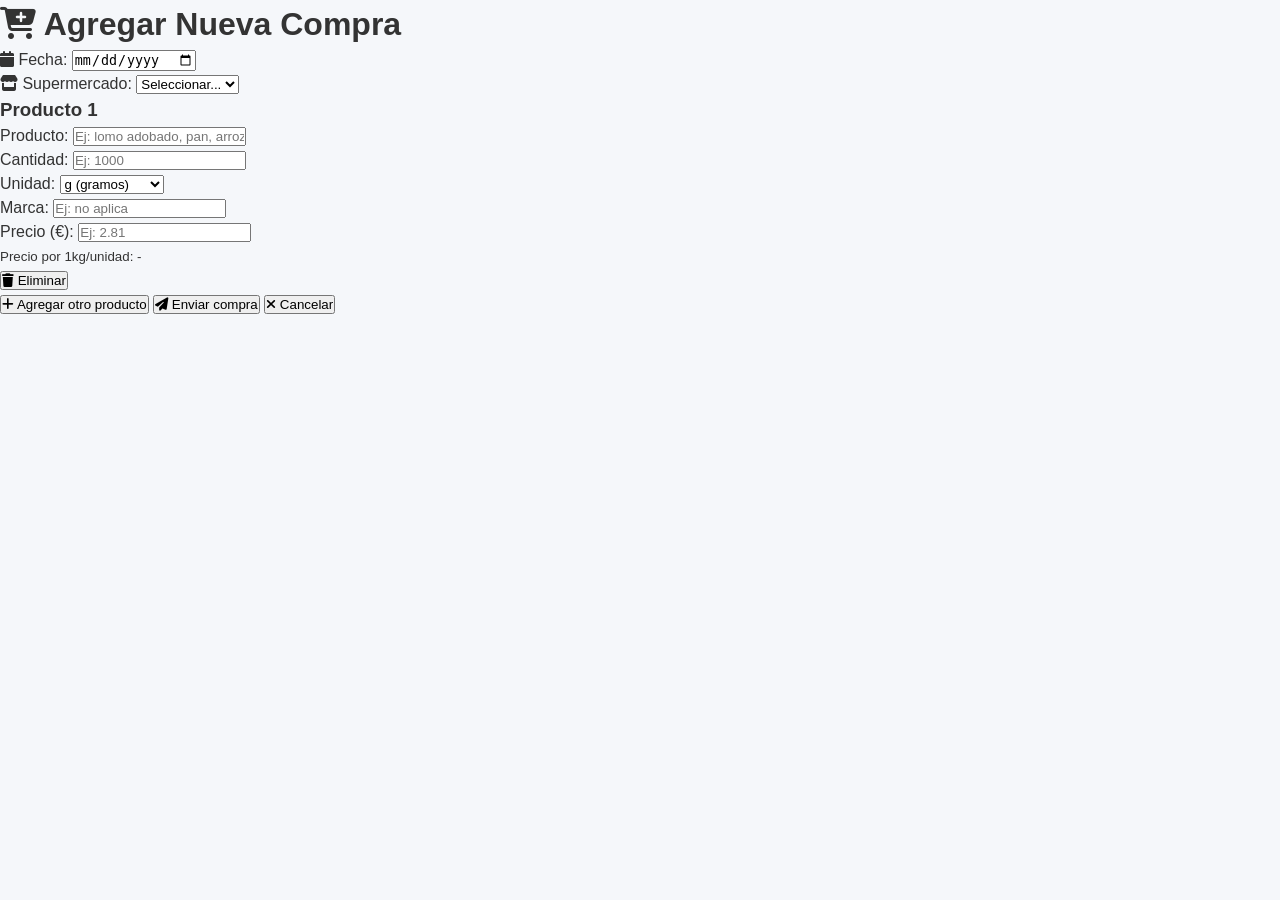
==== agregar.html @ cd83bad0 "Create agregar.html" ====
<!DOCTYPE html>
<html lang="es">
<head>
    <meta charset="UTF-8">
    <meta name="viewport" content="width=device-width, initial-scale=1.0">
    <title>Agregar Compra - Análisis de Precios</title>
    <link rel="stylesheet" href="style.css">
    <link rel="stylesheet" href="https://cdnjs.cloudflare.com/ajax/libs/font-awesome/6.4.0/css/all.min.css">
</head>
<body>
    <div class="container">
        <h1><i class="fas fa-cart-plus"></i> Agregar Nueva Compra</h1>
        
        <form id="compra-form">
            <!-- Fecha -->
            <div class="form-group">
                <label for="fecha"><i class="fas fa-calendar"></i> Fecha:</label>
                <input type="date" id="fecha" required>
            </div>
            
            <!-- Supermercado -->
            <div class="form-group">
                <label for="supermercado"><i class="fas fa-store"></i> Supermercado:</label>
                <select id="supermercado" required>
                    <option value="">Seleccionar...</option>
                </select>
                <input type="text" id="nuevo-super" placeholder="Otro supermercado..." style="display: none;">
            </div>
            
            <!-- Productos dinámicos -->
            <div id="productos-container">
                <div class="producto-item">
                    <h3>Producto 1</h3>
                    
                    <!-- Nombre del producto -->
                    <div class="form-group">
                        <label for="producto-1">Producto:</label>
                        <input type="text" id="producto-1" class="producto-input" 
                               placeholder="Ej: lomo adobado, pan, arroz...">
                        <div class="sugerencias" id="sugerencias-1"></div>
                    </div>
                    
                    <!-- Cantidad y unidad -->
                    <div class="form-row">
                        <div class="form-group">
                            <label for="cantidad-1">Cantidad:</label>
                            <input type="number" id="cantidad-1" step="0.01" placeholder="Ej: 1000">
                        </div>
                        <div class="form-group">
                            <label for="unidad-1">Unidad:</label>
                            <select id="unidad-1">
                                <option value="g">g (gramos)</option>
                                <option value="ud">ud (unidades)</option>
                            </select>
                        </div>
                    </div>
                    
                    <!-- Marca y precio -->
                    <div class="form-row">
                        <div class="form-group">
                            <label for="marca-1">Marca:</label>
                            <input type="text" id="marca-1" placeholder="Ej: no aplica">
                        </div>
                        <div class="form-group">
                            <label for="precio-1">Precio (€):</label>
                            <input type="number" id="precio-1" step="0.01" placeholder="Ej: 2.81">
                        </div>
                    </div>
                    
                    <!-- Precio calculado -->
                    <div class="precio-calculado" id="precio-calc-1">
                        <small>Precio por 1kg/unidad: <span>-</span></small>
                    </div>
                    
                    <button type="button" class="btn-eliminar" onclick="eliminarProducto(this)">
                        <i class="fas fa-trash"></i> Eliminar
                    </button>
                </div>
            </div>
            
            <!-- Botones -->
            <div class="form-buttons">
                <button type="button" class="btn-secondary" onclick="agregarProducto()">
                    <i class="fas fa-plus"></i> Agregar otro producto
                </button>
                
                <button type="submit" class="btn-primary">
                    <i class="fas fa-paper-plane"></i> Enviar compra
                </button>
                
                <button type="button" class="btn-cancel" onclick="window.location.href='index.html'">
                    <i class="fas fa-times"></i> Cancelar
                </button>
            </div>
            
            <!-- Mensajes -->
            <div id="mensaje" class="mensaje"></div>
        </form>
    </div>
    
    <script src="agregar.js"></script>
</body>
</html>
---- style.css ----
/* ============================================
   RESET Y VARIABLES GLOBALES
   ============================================ */
* {
    margin: 0;
    padding: 0;
    box-sizing: border-box;
}

:root {
    --primary-color: #4a6fa5;
    --secondary-color: #6b8e23;
    --accent-color: #8b4513;
    --light-color: #f8f9fa;
    --medium-color: #e9ecef;
    --dark-color: #495057;
    --text-color: #333;
    --text-light: #6c757d;
    --border-color: #dee2e6;
    --shadow: 0 2px 8px rgba(0, 0, 0, 0.05);
    --shadow-lg: 0 4px 16px rgba(0, 0, 0, 0.08);
    --border-radius: 8px;
    --border-radius-sm: 6px;
    --transition: all 0.2s ease;
}

body {
    font-family: -apple-system, BlinkMacSystemFont, 'Segoe UI', Roboto, 'Helvetica Neue', Arial, sans-serif;
    background-color: #f5f7fa;
    color: var(--text-color);
    line-height: 1.5;
    -webkit-font-smoothing: antialiased;
    -moz-osx-font-smoothing: grayscale;
    min-height: 100vh;
    overflow-x: hidden; /* IMPORTANTE: Evita desbordamiento horizontal */
}

/* ============================================
   MENÚ HAMBURGUESA (MÓVIL)
   ============================================ */
.menu-toggle {
    display: none;
    position: fixed;
    top: 1rem;
    left: 1rem;
    z-index: 1000;
    background: var(--primary-color);
    color: white;
    border: none;
    width: 44px;
    height: 44px;
    border-radius: 50%;
    cursor: pointer;
    align-items: center;
    justify-content: center;
    font-size: 1.2rem;
    box-shadow: var(--shadow-lg);
    transition: var(--transition);
}

.menu-toggle:hover {
    background: #3a5a8c;
    transform: scale(1.05);
}

.close-menu {
    display: none;
    position: absolute;
    top: 1rem;
    right: 1rem;
    background: rgba(255, 255, 255, 0.1);
    color: white;
    border: none;
    width: 36px;
    height: 36px;
    border-radius: 50%;
    cursor: pointer;
    align-items: center;
    justify-content: center;
    font-size: 1rem;
    transition: var(--transition);
}

.close-menu:hover {
    background: rgba(255, 255, 255, 0.2);
}

/* ============================================
   BARRA LATERAL
   ============================================ */
.sidebar {
    width: 240px;
    background: linear-gradient(180deg, var(--primary-color) 0%, #3a5a8c 100%);
    color: white;
    display: flex;
    flex-direction: column;
    padding: 1.5rem 0;
    flex-shrink: 0;
    position: fixed;
    height: 100vh;
    overflow-y: auto;
    z-index: 999;
    transform: translateX(0);
    transition: transform 0.3s ease;
    left: 0;
    top: 0;
}

.logo {
    display: flex;
    align-items: center;
    gap: 0.75rem;
    padding: 0 1.5rem 1.5rem;
    border-bottom: 1px solid rgba(255, 255, 255, 0.1);
    margin-bottom: 1.5rem;
    position: relative;
}

.logo i {
    font-size: 1.5rem;
    color: white;
}

.logo span {
    font-size: 1.2rem;
    font-weight: 600;
    letter-spacing: 0.5px;
    flex: 1;
}

.nav-section {
    padding: 0 1.5rem;
    margin-bottom: 2rem;
}

.nav-section h3 {
    font-size: 0.75rem;
    text-transform: uppercase;
    letter-spacing: 1px;
    color: rgba(255, 255, 255, 0.6);
    margin-bottom: 0.75rem;
    font-weight: 600;
}

.nav-link {
    display: flex;
    align-items: center;
    gap: 0.75rem;
    padding: 0.75rem;
    color: rgba(255, 255, 255, 0.8);
    text-decoration: none;
    border-radius: var(--border-radius-sm);
    margin-bottom: 0.25rem;
    transition: var(--transition);
    font-weight: 500;
}

.nav-link:hover {
    background: rgba(255, 255, 255, 0.1);
    color: white;
    transform: translateX(3px);
}

.nav-link.active {
    background: rgba(255, 255, 255, 0.15);
    color: white;
    font-weight: 600;
}

.nav-link i {
    width: 20px;
    text-align: center;
    font-size: 1rem;
}

.nav-link span {
    font-size: 0.9rem;
}

.nav-footer {
    margin-top: auto;
    padding: 1.5rem;
    border-top: 1px solid rgba(255, 255, 255, 0.1);
}

.update-info {
    display: flex;
    align-items: center;
    gap: 0.75rem;
    font-size: 0.85rem;
}

.update-info i {
    color: rgba(255, 255, 255, 0.7);
    font-size: 0.9rem;
}

.update-info div {
    display: flex;
    flex-direction: column;
}

.update-info small {
    font-size: 0.75rem;
    color: rgba(255, 255, 255, 0.6);
}

.update-info span {
    color: white;
    font-weight: 500;
}

/* ============================================
   CONTENIDO PRINCIPAL - CORREGIDO
   ============================================ */
.main-content {
    flex: 1;
    padding: 2rem;
    overflow-y: auto;
    min-height: 100vh;
    margin-left: 240px; /* Desplazado por el sidebar */
    transition: margin-left 0.3s ease;
    width: calc(100% - 240px); /* Ocupa el espacio restante */
    box-sizing: border-box; /* Asegura que padding se incluya en el ancho */
}

/* ============================================
   PANTALLAS
   ============================================ */
.screen {
    display: none;
    opacity: 0;
    transform: translateY(10px);
    transition: opacity 0.3s ease, transform 0.3s ease;
    width: 100%;
    max-width: 100%; /* Asegura que no se desborde */
    box-sizing: border-box;
}

.screen.active {
    display: block;
    opacity: 1;
    transform: translateY(0);
}

/* ============================================
   HERO / BÚSQUEDA PRINCIPAL
   ============================================ */
.hero-section {
    text-align: center;
    margin-bottom: 2.5rem;
    padding: 2rem;
    background: linear-gradient(135deg, rgba(74, 111, 165, 0.05) 0%, rgba(107, 142, 35, 0.05) 100%);
    border-radius: var(--border-radius);
    max-width: 100%;
    box-sizing: border-box;
}

.hero-section h1 {
    font-size: 2.2rem;
    color: var(--primary-color);
    margin-bottom: 0.5rem;
    font-weight: 600;
}

.subtitle {
    font-size: 1rem;
    color: var(--text-light);
    margin-bottom: 2rem;
    max-width: 600px;
    margin-left: auto;
    margin-right: auto;
}

.search-hero {
    max-width: 700px;
    margin: 0 auto;
}

.search-container {
    position: relative;
    margin-bottom: 1rem;
}

.search-box {
    display: flex;
    gap: 0.75rem;
    margin-bottom: 0.5rem;
}

#product-search {
    flex: 1;
    padding: 1rem 1.25rem;
    border: 2px solid var(--border-color);
    border-radius: var(--border-radius);
    font-size: 1rem;
    transition: var(--transition);
    background: white;
    color: var(--text-color);
    max-width: 100%;
    box-sizing: border-box;
}

#product-search:focus {
    outline: none;
    border-color: var(--primary-color);
    box-shadow: 0 0 0 3px rgba(74, 111, 165, 0.1);
}

.search-button {
    background: var(--primary-color);
    color: white;
    border: none;
    padding: 1rem 1.75rem;
    border-radius: var(--border-radius);
    cursor: pointer;
    transition: var(--transition);
    display: flex;
    align-items: center;
    gap: 0.5rem;
    font-size: 0.95rem;
    font-weight: 600;
    white-space: nowrap;
}

.search-button:hover {
    background: #3a5a8c;
    transform: scale(1.02);
}

/* SUGERENCIAS DE BÚSQUEDA - MEJORADAS */
.suggestions {
    background: white;
    border: 1px solid var(--border-color);
    border-radius: var(--border-radius-sm);
    max-height: 250px;
    overflow-y: auto;
    box-shadow: var(--shadow-lg);
    position: absolute;
    width: 100%;
    z-index: 100;
    margin-top: 0.2rem;
    display: none;
}

.suggestion-item {
    padding: 0.7rem 1rem;
    border-bottom: 1px solid var(--light-color);
    cursor: pointer;
    transition: var(--transition);
    font-size: 0.9rem;
    text-align: left;
    color: var(--text-color);
    display: flex;
    align-items: center;
    gap: 0.5rem;
}

.suggestion-item:hover {
    background: var(--primary-color);
    color: white;
}

.suggestion-item:last-child {
    border-bottom: none;
}

.suggestion-item i {
    font-size: 0.8rem;
    opacity: 0.7;
}

.suggestion-item:hover i {
    opacity: 1;
}

.search-hint {
    font-size: 0.85rem;
    color: var(--text-light);
    margin-top: 0.5rem;
    display: flex;
    align-items: center;
    justify-content: center;
    gap: 0.4rem;
}

/* ============================================
   BOTONES DE ESTADÍSTICAS
   ============================================ */
.stats-buttons {
    display: grid;
    grid-template-columns: repeat(auto-fit, minmax(240px, 1fr));
    gap: 1.25rem;
    margin-bottom: 2.5rem;
    width: 100%;
    max-width: 100%;
    box-sizing: border-box;
}

.stat-btn {
    background: white;
    border: 1px solid var(--border-color);
    border-radius: var(--border-radius);
    padding: 1.25rem;
    cursor: pointer;
    transition: var(--transition);
    text-align: left;
    display: flex;
    align-items: center;
    gap: 1rem;
    box-shadow: var(--shadow);
    border-left: 4px solid var(--primary-color);
    width: 100%;
    box-sizing: border-box;
}

.stat-btn:hover {
    transform: translateY(-3px);
    box-shadow: var(--shadow-lg);
    border-color: var(--primary-color);
    border-left-color: var(--secondary-color);
}

.stat-btn-icon {
    width: 50px;
    height: 50px;
    border-radius: 50%;
    background: linear-gradient(135deg, rgba(74, 111, 165, 0.1) 0%, rgba(107, 142, 35, 0.1) 100%);
    display: flex;
    align-items: center;
    justify-content: center;
    flex-shrink: 0;
}

.stat-btn-icon i {
    font-size: 1.25rem;
    color: var(--primary-color);
}

.stat-btn-content h3 {
    font-size: 0.85rem;
    color: var(--text-light);
    margin-bottom: 0.25rem;
    font-weight: 600;
    text-transform: uppercase;
    letter-spacing: 0.5px;
}

.stat-btn-content p {
    font-size: 1.4rem;
    font-weight: 700;
    color: var(--primary-color);
    margin-bottom: 0.25rem;
}

.stat-btn-content small {
    font-size: 0.8rem;
    color: var(--text-light);
}

/* ============================================
   ACCIONES RÁPIDAS
   ============================================ */
.quick-actions {
    margin-bottom: 2.5rem;
    width: 100%;
    max-width: 100%;
    box-sizing: border-box;
}

.quick-actions h2 {
    font-size: 1.25rem;
    color: var(--dark-color);
    margin-bottom: 1.25rem;
    display: flex;
    align-items: center;
    gap: 0.5rem;
}

.actions-grid {
    display: grid;
    grid-template-columns: repeat(auto-fit, minmax(280px, 1fr));
    gap: 1.25rem;
    width: 100%;
    max-width: 100%;
    box-sizing: border-box;
}

.action-card {
    background: white;
    border: 1px solid var(--border-color);
    border-radius: var(--border-radius);
    padding: 1.5rem;
    cursor: pointer;
    transition: var(--transition);
    text-align: left;
    box-shadow: var(--shadow);
    display: flex;
    align-items: center;
    gap: 1rem;
    position: relative;
    width: 100%;
    box-sizing: border-box;
}

.action-card:hover {
    transform: translateY(-3px);
    box-shadow: var(--shadow-lg);
    border-color: var(--secondary-color);
}

.action-icon {
    width: 50px;
    height: 50px;
    border-radius: 50%;
    background: linear-gradient(135deg, rgba(74, 111, 165, 0.1) 0%, rgba(139, 69, 19, 0.1) 100%);
    display: flex;
    align-items: center;
    justify-content: center;
    flex-shrink: 0;
}

.action-card:first-child .action-icon {
    background: linear-gradient(135deg, rgba(74, 111, 165, 0.1) 0%, rgba(107, 142, 35, 0.1) 100%);
}

.action-icon i {
    font-size: 1.3rem;
    color: var(--secondary-color);
}

.action-card:first-child .action-icon i {
    color: var(--primary-color);
}

.action-content {
    flex: 1;
    min-width: 0; /* Evita desbordamiento */
}

.action-content h4 {
    font-size: 1.1rem;
    font-weight: 600;
    color: var(--dark-color);
    margin-bottom: 0.5rem;
    word-wrap: break-word;
}

.action-content p {
    font-size: 0.9rem;
    color: var(--text-light);
    margin: 0;
    word-wrap: break-word;
}

.action-arrow {
    color: var(--text-light);
    font-size: 0.9rem;
    transition: var(--transition);
}

.action-card:hover .action-arrow {
    color: var(--primary-color);
    transform: translateX(3px);
}

/* ============================================
   INFO DE DATOS
   ============================================ */
.data-info {
    background: white;
    padding: 1.5rem;
    border-radius: var(--border-radius);
    border-left: 4px solid var(--primary-color);
    box-shadow: var(--shadow);
    width: 100%;
    max-width: 100%;
    box-sizing: border-box;
}

.info-card {
    display: flex;
    align-items: center;
    gap: 1rem;
}

.info-icon {
    font-size: 1.5rem;
    color: var(--primary-color);
}

.info-card h3 {
    font-size: 1rem;
    color: var(--dark-color);
    margin-bottom: 0.25rem;
    font-weight: 600;
}

.info-card p {
    font-size: 0.9rem;
    color: var(--text-light);
    margin: 0;
}

.info-card span {
    font-weight: 700;
    color: var(--primary-color);
}

/* ============================================
   PANTALLAS ESPECÍFICAS
   ============================================ */
.screen-header {
    display: flex;
    align-items: center;
    gap: 1rem;
    margin-bottom: 2rem;
    padding-bottom: 1.25rem;
    border-bottom: 1px solid var(--border-color);
    width: 100%;
    max-width: 100%;
    box-sizing: border-box;
    flex-wrap: wrap;
}

.back-btn {
    background: var(--medium-color);
    border: none;
    padding: 0.75rem 1.25rem;
    border-radius: var(--border-radius-sm);
    cursor: pointer;
    display: flex;
    align-items: center;
    gap: 0.5rem;
    transition: var(--transition);
    font-weight: 500;
    color: var(--dark-color);
    font-size: 0.9rem;
    flex-shrink: 0;
}

.back-btn:hover {
    background: var(--primary-color);
    color: white;
}

.screen-title {
    flex: 1;
    min-width: 0; /* Permite que se ajuste */
}

.screen-title h2 {
    color: var(--dark-color);
    font-size: 1.5rem;
    margin: 0 0 0.25rem 0;
    word-wrap: break-word;
}

.screen-subtitle {
    font-size: 0.9rem;
    color: var(--text-light);
    word-wrap: break-word;
}

/* ============================================
   RESUMEN DE PRODUCTO - NUEVO
   ============================================ */
.product-summary {
    display: grid;
    grid-template-columns: repeat(auto-fit, minmax(200px, 1fr));
    gap: 1.25rem;
    margin-bottom: 2rem;
    width: 100%;
    max-width: 100%;
    box-sizing: border-box;
}

.summary-card {
    background: white;
    border: 1px solid var(--border-color);
    border-radius: var(--border-radius);
    padding: 1.25rem;
    text-align: center;
    box-shadow: var(--shadow);
    transition: var(--transition);
}

.summary-card.highlight {
    border-left: 4px solid var(--primary-color);
    background: linear-gradient(135deg, rgba(74, 111, 165, 0.02) 0%, rgba(74, 111, 165, 0.05) 100%);
}

.summary-card:hover {
    transform: translateY(-2px);
    box-shadow: var(--shadow-lg);
}

.summary-icon {
    width: 50px;
    height: 50px;
    border-radius: 50%;
    background: linear-gradient(135deg, rgba(74, 111, 165, 0.1) 0%, rgba(107, 142, 35, 0.1) 100%);
    display: flex;
    align-items: center;
    justify-content: center;
    margin: 0 auto 1rem;
}

.summary-icon i {
    font-size: 1.25rem;
    color: var(--primary-color);
}

.summary-content h4 {
    font-size: 0.85rem;
    color: var(--text-light);
    margin-bottom: 0.5rem;
    font-weight: 600;
    text-transform: uppercase;
    letter-spacing: 0.5px;
}

.price-large, .variation-large, .number-large {
    font-size: 1.5rem;
    font-weight: 700;
    margin-bottom: 0.25rem;
}

.price-large {
    color: var(--primary-color);
}

.variation-large.positive {
    color: var(--secondary-color);
}

.variation-large.negative {
    color: #dc3545;
}

.variation-large {
    color: var(--dark-color);
}

.number-large {
    color: var(--accent-color);
}

.summary-content small {
    font-size: 0.8rem;
    color: var(--text-light);
    display: block;
}

/* ============================================
   BOTONES DE VARIACIÓN MEJORADOS
   ============================================ */
.variation-buttons {
    display: grid;
    grid-template-columns: repeat(auto-fit, minmax(280px, 1fr));
    gap: 1.25rem;
    margin-bottom: 2rem;
    width: 100%;
    max-width: 100%;
    box-sizing: border-box;
}

.variation-btn {
    background: white;
    border: 2px solid transparent;
    border-radius: var(--border-radius);
    padding: 1.5rem;
    cursor: pointer;
    transition: var(--transition);
    text-align: left;
    box-shadow: var(--shadow);
    display: flex;
    align-items: center;
    gap: 1rem;
    position: relative;
    overflow: hidden;
    width: 100%;
    box-sizing: border-box;
}

.variation-btn:hover {
    transform: translateY(-3px);
    box-shadow: var(--shadow-lg);
}

.increase-btn {
    border-color: rgba(107, 142, 35, 0.3);
}

.increase-btn:hover {
    border-color: var(--secondary-color);
    background: rgba(107, 142, 35, 0.05);
}

.decrease-btn {
    border-color: rgba(220, 53, 69, 0.3);
}

.decrease-btn:hover {
    border-color: #dc3545;
    background: rgba(220, 53, 69, 0.05);
}

.variation-btn-icon {
    width: 50px;
    height: 50px;
    border-radius: 50%;
    display: flex;
    align-items: center;
    justify-content: center;
    flex-shrink: 0;
    font-size: 1.2rem;
}

.increase-btn .variation-btn-icon {
    background: rgba(107, 142, 35, 0.1);
    color: var(--secondary-color);
}

.decrease-btn .variation-btn-icon {
    background: rgba(220, 53, 69, 0.1);
    color: #dc3545;
}

.variation-btn-content {
    flex: 1;
    min-width: 0;
}

.variation-btn-content h4 {
    font-size: 1.1rem;
    font-weight: 600;
    margin-bottom: 0.5rem;
}

.increase-btn h4 {
    color: var(--secondary-color);
}

.decrease-btn h4 {
    color: #dc3545;
}

.variation-btn-content p {
    font-size: 0.9rem;
    color: var(--text-light);
    margin: 0;
}

.variation-btn-arrow {
    color: var(--text-light);
    font-size: 0.9rem;
    transition: var(--transition);
}

.variation-btn:hover .variation-btn-arrow {
    color: var(--primary-color);
    transform: translateX(3px);
}

/* ============================================
   FILTROS MEJORADOS
   ============================================ */
.filter-section {
    background: white;
    padding: 1.5rem;
    border-radius: var(--border-radius);
    box-shadow: var(--shadow);
    width: 100%;
    max-width: 100%;
    box-sizing: border-box;
}

.filter-options {
    display: grid;
    grid-template-columns: repeat(auto-fill, minmax(200px, 1fr));
    gap: 0.8rem;
    margin-bottom: 1.5rem;
    width: 100%;
    max-width: 100%;
    box-sizing: border-box;
}

.filter-option {
    background: white;
    border: 2px solid var(--border-color);
    padding: 1rem;
    border-radius: var(--border-radius);
    cursor: pointer;
    transition: var(--transition);
    font-weight: 500;
    text-align: left;
    color: var(--dark-color);
    font-size: 0.95rem;
    display: flex;
    align-items: center;
    gap: 0.75rem;
    width: 100%;
    box-sizing: border-box;
}

.filter-option:hover {
    border-color: var(--primary-color);
    background: rgba(74, 111, 165, 0.05);
    transform: translateY(-2px);
}

.filter-option i {
    color: var(--primary-color);
    font-size: 1rem;
}

.filter-results {
    background: var(--light-color);
    padding: 1.5rem;
    border-radius: var(--border-radius);
    width: 100%;
    max-width: 100%;
    box-sizing: border-box;
}

.filter-stats {
    display: grid;
    grid-template-columns: repeat(auto-fit, minmax(120px, 1fr));
    gap: 1rem;
    margin: 1rem 0;
    padding: 1rem;
    background: white;
    border-radius: var(--border-radius-sm);
    border: 1px solid var(--border-color);
    width: 100%;
    max-width: 100%;
    box-sizing: border-box;
}

.filter-stats div {
    text-align: center;
}

.filter-stats small {
    display: block;
    color: var(--text-light);
    font-size: 0.8rem;
    margin-bottom: 0.3rem;
    font-weight: 500;
}

.filter-stats p {
    font-weight: 700;
    color: var(--primary-color);
    font-size: 1.2rem;
    margin: 0;
}

.filter-products {
    margin-top: 1.5rem;
    width: 100%;
    max-width: 100%;
    box-sizing: border-box;
}

.filter-product-item {
    display: flex;
    justify-content: space-between;
    align-items: center;
    padding: 0.8rem;
    border-bottom: 1px solid var(--border-color);
    transition: var(--transition);
    width: 100%;
    max-width: 100%;
    box-sizing: border-box;
}

.filter-product-item:hover {
    background: white;
}

.filter-product-item:last-child {
    border-bottom: none;
}

/* ============================================
   PRODUCTOS LISTA
   ============================================ */
.products-list-container {
    background: white;
    padding: 1.5rem;
    border-radius: var(--border-radius);
    box-shadow: var(--shadow);
    width: 100%;
    max-width: 100%;
    box-sizing: border-box;
}

.products-stats {
    display: grid;
    grid-template-columns: repeat(auto-fit, minmax(150px, 1fr));
    gap: 1rem;
    margin-bottom: 1.5rem;
    padding: 1rem;
    background: var(--light-color);
    border-radius: var(--border-radius-sm);
    width: 100%;
    max-width: 100%;
    box-sizing: border-box;
}

.stat-item {
    text-align: center;
}

.stat-item small {
    display: block;
    color: var(--text-light);
    font-size: 0.85rem;
    margin-bottom: 0.25rem;
}

.stat-item p {
    font-size: 1.5rem;
    font-weight: 700;
    color: var(--primary-color);
    margin: 0;
}

.products-search-box {
    position: relative;
    margin-bottom: 1.5rem;
    width: 100%;
    max-width: 100%;
    box-sizing: border-box;
}

#products-filter {
    width: 100%;
    padding: 0.9rem 3rem 0.9rem 1rem;
    border: 2px solid var(--border-color);
    border-radius: var(--border-radius);
    font-size: 0.95rem;
    transition: var(--transition);
    box-sizing: border-box;
    max-width: 100%;
}

#products-filter:focus {
    outline: none;
    border-color: var(--primary-color);
    box-shadow: 0 0 0 3px rgba(74, 111, 165, 0.1);
}

.clear-btn {
    position: absolute;
    right: 0.75rem;
    top: 50%;
    transform: translateY(-50%);
    background: none;
    border: none;
    color: var(--text-light);
    cursor: pointer;
    padding: 0.25rem;
    border-radius: 4px;
    transition: var(--transition);
}

.clear-btn:hover {
    color: var(--dark-color);
    background: var(--medium-color);
}

.products-grid {
    display: grid;
    grid-template-columns: repeat(auto-fill, minmax(220px, 1fr));
    gap: 1rem;
    max-height: 500px;
    overflow-y: auto;
    padding: 0.5rem;
    width: 100%;
    max-width: 100%;
    box-sizing: border-box;
}

.product-item {
    background: white;
    border: 1px solid var(--border-color);
    border-radius: var(--border-radius-sm);
    padding: 1rem;
    cursor: pointer;
    transition: var(--transition);
    text-align: center;
    box-sizing: border-box;
}

.product-item:hover {
    border-color: var(--primary-color);
    transform: translateY(-2px);
    box-shadow: var(--shadow);
}

.product-item p {
    font-weight: 500;
    color: var(--dark-color);
    margin: 0;
    font-size: 0.95rem;
    word-wrap: break-word;
}

/* ============================================
   RESUMEN ANUAL
   ============================================ */
.date-summary {
    display: grid;
    grid-template-columns: 1fr 2fr;
    gap: 2rem;
    width: 100%;
    max-width: 100%;
    box-sizing: border-box;
}

.year-cards {
    display: flex;
    flex-direction: column;
    gap: 1rem;
    width: 100%;
    max-width: 100%;
    box-sizing: border-box;
}

.year-card {
    background: white;
    border: 1px solid var(--border-color);
    border-radius: var(--border-radius);
    padding: 1.25rem;
    box-shadow: var(--shadow);
    border-left: 4px solid var(--primary-color);
    width: 100%;
    box-sizing: border-box;
}

.year-card h3 {
    color: var(--primary-color);
    margin-bottom: 0.75rem;
    font-size: 1.1rem;
}

.year-stats {
    display: grid;
    grid-template-columns: repeat(2, 1fr);
    gap: 0.75rem;
    width: 100%;
    box-sizing: border-box;
}

.year-stat {
    text-align: center;
    padding: 0.5rem;
    background: var(--light-color);
    border-radius: var(--border-radius-sm);
    box-sizing: border-box;
}

.year-stat small {
    display: block;
    color: var(--text-light);
    font-size: 0.8rem;
    margin-bottom: 0.25rem;
}

.year-stat p {
    font-weight: 600;
    color: var(--dark-color);
    margin: 0;
    font-size: 0.95rem;
}

.records-chart {
    background: white;
    border: 1px solid var(--border-color);
    border-radius: var(--border-radius);
    padding: 1.5rem;
    box-shadow: var(--shadow);
    width: 100%;
    max-width: 100%;
    box-sizing: border-box;
}

.records-chart h3 {
    color: var(--dark-color);
    margin-bottom: 1rem;
    font-size: 1.1rem;
    display: flex;
    align-items: center;
    gap: 0.5rem;
}

#records-chart {
    width: 100% !important;
    height: 300px !important;
    max-width: 100%;
}

/* ============================================
   COMPONENTES COMPARTIDOS
   ============================================ */
.chart-container {
    background: white;
    padding: 1.5rem;
    border-radius: var(--border-radius);
    margin-bottom: 1.5rem;
    box-shadow: var(--shadow);
    border: 1px solid var(--border-color);
    width: 100%;
    max-width: 100%;
    box-sizing: border-box;
}

.details-section {
    background: white;
    padding: 1.5rem;
    border-radius: var(--border-radius);
    margin-bottom: 1.5rem;
    box-shadow: var(--shadow);
    border: 1px solid var(--border-color);
    width: 100%;
    max-width: 100%;
    box-sizing: border-box;
}

.inflation-controls {
    background: white;
    padding: 1.5rem;
    border-radius: var(--border-radius);
    margin-bottom: 1.5rem;
    box-shadow: var(--shadow);
    border: 1px solid var(--border-color);
    width: 100%;
    max-width: 100%;
    box-sizing: border-box;
}

.top-list {
    background: white;
    border-radius: var(--border-radius);
    overflow: hidden;
    border: 1px solid var(--border-color);
    width: 100%;
    max-width: 100%;
    box-sizing: border-box;
}

/* Ajusto colores para consistencia */
.positive { color: var(--secondary-color) !important; }
.negative { color: #dc3545 !important; }

/* ============================================
   FILTROS DE GRÁFICO MEJORADOS
   ============================================ */
.chart-filters {
    display: flex;
    flex-direction: column;
    gap: 1rem;
    background: var(--light-color);
    padding: 1rem;
    border-radius: var(--border-radius-sm);
    border: 1px solid var(--border-color);
    margin-bottom: 1rem;
    width: 100%;
    max-width: 100%;
    box-sizing: border-box;
}

.filters-row {
    display: grid;
    grid-template-columns: repeat(auto-fit, minmax(180px, 1fr));
    gap: 1rem;
    width: 100%;
    max-width: 100%;
    box-sizing: border-box;
}

.filter-group {
    display: flex;
    flex-direction: column;
    gap: 0.5rem;
    width: 100%;
    max-width: 100%;
    box-sizing: border-box;
}

.filter-group label {
    font-weight: 600;
    color: var(--dark-color);
    font-size: 0.85rem;
    display: flex;
    align-items: center;
    gap: 0.5rem;
}

.city-select, .supermarket-select, .brand-select {
    padding: 0.6rem 0.8rem;
    border: 2px solid var(--border-color);
    border-radius: var(--border-radius-sm);
    background: white;
    font-size: 0.9rem;
    cursor: pointer;
    transition: var(--transition);
    color: var(--dark-color);
    font-weight: 500;
    width: 100%;
    box-sizing: border-box;
    max-width: 100%;
}

.city-select:focus, .supermarket-select:focus, .brand-select:focus {
    outline: none;
    border-color: var(--primary-color);
    box-shadow: 0 0 0 3px rgba(74, 111, 165, 0.1);
}

.filters-actions {
    display: flex;
    gap: 0.75rem;
    margin-top: 0.5rem;
    width: 100%;
    max-width: 100%;
    box-sizing: border-box;
}

.reset-btn, .apply-filters-btn {
    padding: 0.6rem 1.25rem;
    border: 2px solid var(--border-color);
    border-radius: var(--border-radius-sm);
    color: var(--dark-color);
    cursor: pointer;
    display: flex;
    align-items: center;
    gap: 0.5rem;
    transition: var(--transition);
    font-weight: 500;
    font-size: 0.9rem;
    white-space: nowrap;
    box-sizing: border-box;
}

.apply-filters-btn {
    background: var(--primary-color);
    border-color: var(--primary-color);
    color: white;
}

.reset-btn:hover {
    background: var(--medium-color);
    border-color: var(--text-light);
}

.apply-filters-btn:hover {
    background: #3a5a8c;
    border-color: #3a5a8c;
}

/* ============================================
   INFLACIÓN MEJORADA
   ============================================ */
.inflation-filters {
    display: grid;
    grid-template-columns: repeat(auto-fit, minmax(250px, 1fr));
    gap: 1.5rem;
    margin-bottom: 1.5rem;
    width: 100%;
    max-width: 100%;
    box-sizing: border-box;
}

.filter-select-group {
    display: flex;
    flex-direction: column;
    gap: 0.5rem;
    width: 100%;
    max-width: 100%;
    box-sizing: border-box;
}

.filter-select-group label {
    font-weight: 600;
    color: var(--dark-color);
    font-size: 0.9rem;
    display: flex;
    align-items: center;
    gap: 0.5rem;
}

.filter-select {
    padding: 0.75rem;
    border: 2px solid var(--border-color);
    border-radius: var(--border-radius-sm);
    background: white;
    font-size: 0.95rem;
    cursor: pointer;
    transition: var(--transition);
    color: var(--dark-color);
    font-weight: 500;
    width: 100%;
    max-width: 100%;
    box-sizing: border-box;
}

.filter-select:focus {
    outline: none;
    border-color: var(--primary-color);
    box-shadow: 0 0 0 3px rgba(74, 111, 165, 0.1);
}

/* ============================================
   TABS
   ============================================ */
.tabs {
    display: flex;
    background: var(--light-color);
    border-radius: var(--border-radius-sm);
    overflow: hidden;
    margin-bottom: 1rem;
    border: 1px solid var(--border-color);
    width: 100%;
    max-width: 100%;
    box-sizing: border-box;
}

.tab-btn {
    flex: 1;
    padding: 0.8rem;
    border: none;
    background: transparent;
    cursor: pointer;
    font-weight: 600;
    transition: var(--transition);
    font-size: 0.9rem;
    color: var(--text-light);
    display: flex;
    align-items: center;
    justify-content: center;
    gap: 0.5rem;
    box-sizing: border-box;
}

.tab-btn.active {
    background: var(--primary-color);
    color: white;
}

.tab-btn:not(.active):hover {
    background: var(--medium-color);
    color: var(--dark-color);
}

/* ============================================
   LISTA TOP
   ============================================ */
.top-lists-container {
    width: 100%;
    max-width: 100%;
    box-sizing: border-box;
}

.top-item {
    display: flex;
    align-items: center;
    padding: 1rem;
    border-bottom: 1px solid var(--border-color);
    transition: var(--transition);
    background: white;
    width: 100%;
    max-width: 100%;
    box-sizing: border-box;
}

.top-item:hover {
    background: var(--light-color);
}

.top-rank {
    width: 36px;
    height: 36px;
    background: var(--primary-color);
    color: white;
    border-radius: 50%;
    display: flex;
    align-items: center;
    justify-content: center;
    font-weight: 700;
    margin-right: 1rem;
    font-size: 0.9rem;
    flex-shrink: 0;
}

.top-info {
    flex: 1;
    min-width: 0;
    max-width: calc(100% - 120px);
    box-sizing: border-box;
}

.top-info h4 {
    margin-bottom: 0.2rem;
    color: var(--dark-color);
    font-size: 0.95rem;
    font-weight: 600;
    word-wrap: break-word;
}

.product-details {
    font-size: 0.8rem;
    color: var(--text-light);
    margin-bottom: 0.4rem;
    display: flex;
    flex-wrap: wrap;
    gap: 0.8rem;
}

.product-details span {
    display: flex;
    align-items: center;
    gap: 0.3rem;
    flex-shrink: 0;
}

.top-stats {
    display: flex;
    justify-content: space-between;
    align-items: center;
    margin-bottom: 0.3rem;
    font-size: 0.85rem;
    flex-wrap: wrap;
    gap: 0.5rem;
}

.top-info small {
    color: var(--text-light);
    font-size: 0.8rem;
    display: block;
}

.view-btn {
    background: var(--primary-color);
    color: white;
    border: none;
    width: 36px;
    height: 36px;
    border-radius: 50%;
    cursor: pointer;
    transition: var(--transition);
    display: flex;
    align-items: center;
    justify-content: center;
    font-size: 0.9rem;
    flex-shrink: 0;
    margin-left: 0.5rem;
}

.view-btn:hover {
    background: var(--secondary-color);
    transform: scale(1.05);
}

/* ============================================
   DETALLES POR MARCA
   ============================================ */
.details-grid {
    display: grid;
    grid-template-columns: repeat(auto-fill, minmax(300px, 1fr));
    gap: 1.25rem;
    margin-top: 1rem;
}

.brand-card {
    background: white;
    border: 1px solid var(--border-color);
    border-radius: var(--border-radius);
    padding: 1.25rem;
    box-shadow: var(--shadow);
    transition: var(--transition);
}

.brand-card:hover {
    transform: translateY(-2px);
    box-shadow: var(--shadow-lg);
}

.brand-header {
    display: flex;
    justify-content: space-between;
    align-items: center;
    margin-bottom: 1rem;
    padding-bottom: 0.75rem;
    border-bottom: 1px solid var(--light-color);
}

.brand-header h4 {
    color: var(--dark-color);
    font-size: 1rem;
    margin: 0;
}

.super-badge {
    background: var(--primary-color);
    color: white;
    padding: 0.25rem 0.75rem;
    border-radius: 20px;
    font-size: 0.8rem;
    font-weight: 600;
}

.brand-info {
    display: grid;
    grid-template-columns: repeat(2, 1fr);
    gap: 1rem;
    margin-bottom: 1rem;
}

.brand-info div {
    text-align: center;
}

.brand-info small {
    display: block;
    color: var(--text-light);
    font-size: 0.75rem;
    margin-bottom: 0.25rem;
}

.brand-info p {
    font-weight: 600;
    color: var(--dark-color);
    margin: 0;
    font-size: 1rem;
}

.brand-info .date {
    color: var(--text-light);
    font-size: 0.7rem;
}

.brand-meta {
    display: flex;
    justify-content: space-between;
    align-items: center;
    font-size: 0.8rem;
    color: var(--text-light);
}

/* ============================================
   LOADING, TOAST, FOOTER
   ============================================ */
.loading-overlay {
    position: fixed;
    top: 0;
    left: 0;
    right: 0;
    bottom: 0;
    background: rgba(255, 255, 255, 0.95);
    backdrop-filter: blur(3px);
    display: flex;
    align-items: center;
    justify-content: center;
    z-index: 2000;
    opacity: 1;
    transition: opacity 0.3s ease;
}

.loading-overlay.hidden {
    opacity: 0;
    pointer-events: none;
}

.loading-content {
    background: white;
    padding: 2rem;
    border-radius: var(--border-radius);
    text-align: center;
    box-shadow: var(--shadow-lg);
    max-width: 350px;
    width: 90%;
    border: 1px solid var(--border-color);
    box-sizing: border-box;
}

.spinner {
    margin-bottom: 1rem;
}

.spinner i {
    font-size: 2.5rem;
    color: var(--primary-color);
}

.loading-content h3 {
    color: var(--dark-color);
    font-size: 1.1rem;
    margin-bottom: 0.5rem;
    font-weight: 600;
}

.loading-content p {
    color: var(--text-light);
    font-size: 0.9rem;
    margin: 0;
}

.progress-bar {
    width: 100%;
    height: 4px;
    background: var(--light-color);
    border-radius: 2px;
    margin-top: 1rem;
    overflow: hidden;
}

.progress {
    width: 30%;
    height: 100%;
    background: linear-gradient(90deg, var(--primary-color), var(--secondary-color));
    border-radius: 2px;
    animation: progressAnimation 1.5s infinite;
}

@keyframes progressAnimation {
    0% { transform: translateX(-100%); }
    100% { transform: translateX(350%); }
}

.toast {
    position: fixed;
    bottom: 20px;
    right: 20px;
    background: white;
    border-radius: var(--border-radius);
    box-shadow: var(--shadow-lg);
    padding: 1rem;
    display: flex;
    align-items: center;
    justify-content: space-between;
    gap: 1rem;
    max-width: 400px;
    width: calc(100% - 40px);
    z-index: 3000;
    transform: translateY(0);
    opacity: 1;
    transition: transform 0.3s ease, opacity 0.3s ease;
    border: 1px solid var(--border-color);
    border-left: 4px solid #dc3545;
    box-sizing: border-box;
}

.toast.hidden {
    transform: translateY(20px);
    opacity: 0;
    pointer-events: none;
}

.toast-content {
    display: flex;
    align-items: center;
    gap: 0.8rem;
    flex: 1;
    min-width: 0;
}

.toast-content i {
    font-size: 1.2rem;
    color: #dc3545;
    flex-shrink: 0;
}

.toast-content p {
    margin: 0;
    color: var(--dark-color);
    font-size: 0.9rem;
    font-weight: 500;
    word-wrap: break-word;
}

.toast-close {
    background: transparent;
    border: none;
    color: var(--text-light);
    cursor: pointer;
    padding: 0.3rem;
    border-radius: 4px;
    transition: var(--transition);
    display: flex;
    align-items: center;
    justify-content: center;
    flex-shrink: 0;
}

.toast-close:hover {
    background: var(--light-color);
    color: var(--dark-color);
}

.footer {
    text-align: center;
    padding: 1.25rem;
    color: var(--text-light);
    font-size: 0.85rem;
    border-top: 1px solid var(--border-color);
    background: white;
    width: calc(100% - 240px); /* Mismo ancho que el contenido principal */
    margin-left: 240px; /* Desplazado por el sidebar */
    transition: margin-left 0.3s ease, width 0.3s ease;
    box-sizing: border-box;
    position: relative;
    z-index: 1;
}

.footer-content {
    display: flex;
    justify-content: center;
    gap: 2rem;
    flex-wrap: wrap;
    max-width: 100%;
    box-sizing: border-box;
}

.footer-content p {
    display: flex;
    align-items: center;
    gap: 0.5rem;
    margin: 0;
    word-wrap: break-word;
}

/* ============================================
   RESPONSIVE
   ============================================ */
@media (max-width: 1200px) {
    .sidebar {
        width: 220px;
    }
    
    .main-content {
        margin-left: 220px;
        width: calc(100% - 220px);
        padding: 1.5rem;
    }
    
    .footer {
        margin-left: 220px;
        width: calc(100% - 220px);
    }
    
    .date-summary {
        grid-template-columns: 1fr;
    }
}

@media (max-width: 992px) {
    .menu-toggle {
        display: flex;
    }
    
    .close-menu {
        display: flex;
    }
    
    .sidebar {
        transform: translateX(-100%);
        width: 280px;
        box-shadow: var(--shadow-lg);
        position: fixed;
    }
    
    .sidebar.active {
        transform: translateX(0);
    }
    
    .main-content {
        margin-left: 0;
        width: 100%;
        padding: 1rem;
        padding-top: 4rem;
    }
    
    .footer {
        margin-left: 0;
        width: 100%;
    }
    
    .stats-buttons {
        grid-template-columns: repeat(2, 1fr);
    }
    
    .chart-filters .filters-row {
        grid-template-columns: repeat(2, 1fr);
    }
    
    .details-grid {
        grid-template-columns: repeat(auto-fill, minmax(250px, 1fr));
    }
}

@media (max-width: 768px) {
    .hero-section h1 {
        font-size: 1.75rem;
    }
    
    .stats-buttons {
        grid-template-columns: 1fr;
    }
    
    .actions-grid, .variation-buttons {
        grid-template-columns: 1fr;
    }
    
    .search-box {
        flex-direction: column;
    }
    
    .search-button {
        width: 100%;
        justify-content: center;
    }
    
    .chart-filters .filters-row {
        grid-template-columns: 1fr;
    }
    
    .filter-options {
        grid-template-columns: 1fr;
    }
    
    .inflation-filters {
        grid-template-columns: 1fr;
    }
    
    .footer-content {
        flex-direction: column;
        gap: 0.5rem;
    }
    
    .date-summary {
        grid-template-columns: 1fr;
    }
    
    .product-summary {
        grid-template-columns: repeat(2, 1fr);
    }
    
    .brand-info {
        grid-template-columns: 1fr;
    }
}

@media (max-width: 576px) {
    .hero-section {
        padding: 1.5rem 1rem;
    }
    
    .screen-header {
        flex-direction: column;
        align-items: flex-start;
        gap: 0.75rem;
    }
    
    .back-btn {
        align-self: flex-start;
    }
    
    .product-summary {
        grid-template-columns: repeat(2, 1fr);
        gap: 0.75rem;
    }
    
    .summary-card {
        padding: 1rem;
    }
    
    .products-grid {
        grid-template-columns: repeat(2, 1fr);
    }
    
    .year-stats {
        grid-template-columns: 1fr;
    }
    
    .filters-actions {
        flex-direction: column;
    }
    
    .details-grid {
        grid-template-columns: 1fr;
    }
}

/* Clases de utilidad */
.no-data {
    text-align: center;
    color: var(--text-light);
    font-style: italic;
    padding: 2rem;
    background: var(--light-color);
    border-radius: var(--border-radius);
}

.hidden {
    display: none !important;
}

/* Mejoras para el gráfico */
.chart-wrapper {
    position: relative;
    height: 400px;
    width: 100%;
    max-width: 100%;
    box-sizing: border-box;
}

.chart-header {
    margin-bottom: 1rem;
}

.chart-info {
    margin-top: 1rem;
    padding: 0.75rem;
    background: var(--light-color);
    border-radius: var(--border-radius-sm);
    font-size: 0.85rem;
    color: var(--text-light);
}

.chart-info p {
    margin: 0;
    display: flex;
    align-items: center;
    gap: 0.5rem;
}

/* Estilos para estadísticas de inflación */
.inflation-stat-card {
    background: white;
    border: 1px solid var(--border-color);
    border-radius: var(--border-radius);
    padding: 1.25rem;
    margin-bottom: 1rem;
    box-shadow: var(--shadow);
}

.inflation-stat-card.highlight {
    border-left: 4px solid var(--primary-color);
    background: linear-gradient(135deg, rgba(74, 111, 165, 0.02) 0%, rgba(74, 111, 165, 0.05) 100%);
}

.inflation-stat-icon {
    width: 50px;
    height: 50px;
    border-radius: 50%;
    background: linear-gradient(135deg, rgba(74, 111, 165, 0.1) 0%, rgba(107, 142, 35, 0.1) 100%);
    display: flex;
    align-items: center;
    justify-content: center;
    margin: 0 auto 1rem;
}

.inflation-stat-icon i {
    font-size: 1.25rem;
    color: var(--primary-color);
}

.inflation-stat-content {
    text-align: center;
}

.inflation-stat-content h4 {
    font-size: 0.9rem;
    color: var(--text-light);
    margin-bottom: 0.5rem;
    font-weight: 600;
    text-transform: uppercase;
    letter-spacing: 0.5px;
}

.inflation-stat-number {
    font-size: 1.5rem;
    font-weight: 700;
    margin-bottom: 0.25rem;
}

.excluded-info {
    color: var(--text-light);
    font-size: 0.8rem;
}

.info-card {
    border-left: none !important;
}
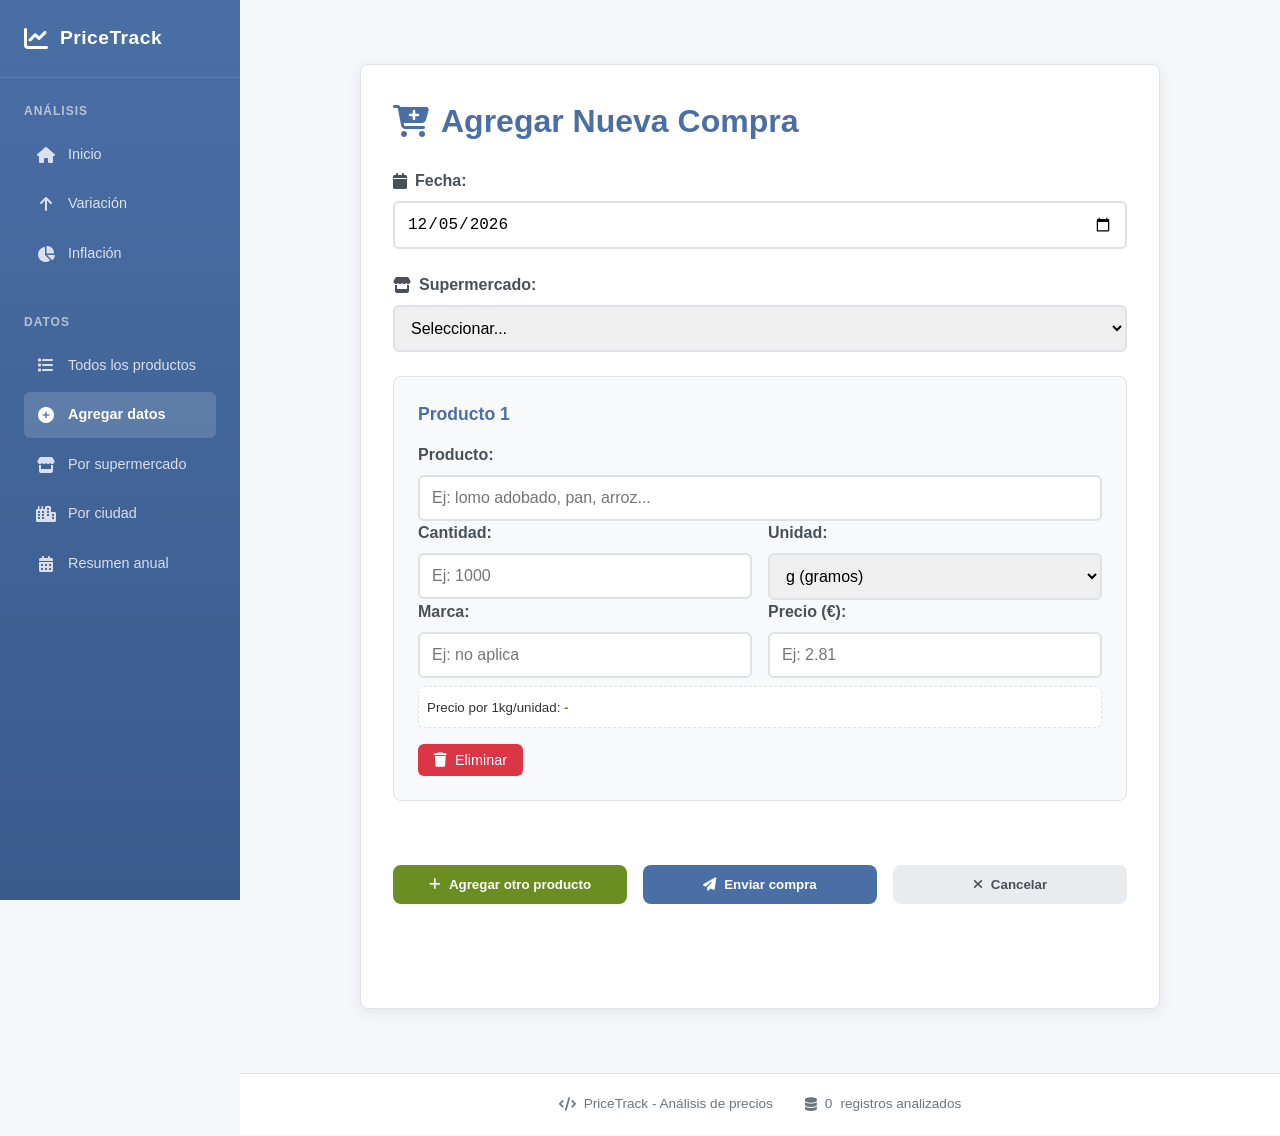
==== commit 8d9cd8f8: "Update agregar.html" ====
--- a/agregar.html
+++ b/agregar.html
@@ -8,95 +8,154 @@
     <link rel="stylesheet" href="https://cdnjs.cloudflare.com/ajax/libs/font-awesome/6.4.0/css/all.min.css">
 </head>
 <body>
-    <div class="container">
-        <h1><i class="fas fa-cart-plus"></i> Agregar Nueva Compra</h1>
+    <!-- Navegación lateral -->
+    <nav class="sidebar" id="sidebar">
+        <div class="logo">
+            <i class="fas fa-chart-line"></i>
+            <span>PriceTrack</span>
+        </div>
         
-        <form id="compra-form">
-            <!-- Fecha -->
-            <div class="form-group">
-                <label for="fecha"><i class="fas fa-calendar"></i> Fecha:</label>
-                <input type="date" id="fecha" required>
-            </div>
+        <div class="nav-section">
+            <h3>ANÁLISIS</h3>
+            <a href="index.html" class="nav-link">
+                <i class="fas fa-home"></i>
+                <span>Inicio</span>
+            </a>
+            <a href="index.html" class="nav-link" data-action="variation-analysis">
+                <i class="fas fa-arrow-up"></i>
+                <span>Variación</span>
+            </a>
+            <a href="index.html" class="nav-link" data-action="inflation-analysis">
+                <i class="fas fa-chart-pie"></i>
+                <span>Inflación</span>
+            </a>
+        </div>
+        
+        <div class="nav-section">
+            <h3>DATOS</h3>
+            <a href="index.html" class="nav-link" data-action="all-products">
+                <i class="fas fa-list"></i>
+                <span>Todos los productos</span>
+            </a>
+            <a href="agregar.html" class="nav-link active">
+                <i class="fas fa-plus-circle"></i>
+                <span>Agregar datos</span>
+            </a>
+            <a href="index.html" class="nav-link" data-action="by-supermarket">
+                <i class="fas fa-store"></i>
+                <span>Por supermercado</span>
+            </a>
+            <a href="index.html" class="nav-link" data-action="by-city">
+                <i class="fas fa-city"></i>
+                <span>Por ciudad</span>
+            </a>
+            <a href="index.html" class="nav-link" data-action="by-date">
+                <i class="fas fa-calendar-alt"></i>
+                <span>Resumen anual</span>
+            </a>
+        </div>
+    </nav>
+
+    <!-- Contenido principal -->
+    <main class="main-content" id="main-content">
+        <div class="container">
+            <h1><i class="fas fa-cart-plus"></i> Agregar Nueva Compra</h1>
             
-            <!-- Supermercado -->
-            <div class="form-group">
-                <label for="supermercado"><i class="fas fa-store"></i> Supermercado:</label>
-                <select id="supermercado" required>
-                    <option value="">Seleccionar...</option>
-                </select>
-                <input type="text" id="nuevo-super" placeholder="Otro supermercado..." style="display: none;">
-            </div>
-            
-            <!-- Productos dinámicos -->
-            <div id="productos-container">
-                <div class="producto-item">
-                    <h3>Producto 1</h3>
+            <form id="compra-form">
+                <!-- Fecha -->
+                <div class="form-group">
+                    <label for="fecha"><i class="fas fa-calendar"></i> Fecha:</label>
+                    <input type="date" id="fecha" required>
+                </div>
+                
+                <!-- Supermercado -->
+                <div class="form-group">
+                    <label for="supermercado"><i class="fas fa-store"></i> Supermercado:</label>
+                    <select id="supermercado" required>
+                        <option value="">Seleccionar...</option>
+                    </select>
+                    <input type="text" id="nuevo-super" placeholder="Otro supermercado..." style="display: none;">
+                </div>
+                
+                <!-- Productos dinámicos -->
+                <div id="productos-container">
+                    <div class="producto-item">
+                        <h3>Producto 1</h3>
+                        
+                        <!-- Nombre del producto -->
+                        <div class="form-group">
+                            <label for="producto-1">Producto:</label>
+                            <input type="text" id="producto-1" class="producto-input" 
+                                   placeholder="Ej: lomo adobado, pan, arroz...">
+                            <div class="sugerencias" id="sugerencias-1"></div>
+                        </div>
+                        
+                        <!-- Cantidad y unidad -->
+                        <div class="form-row">
+                            <div class="form-group">
+                                <label for="cantidad-1">Cantidad:</label>
+                                <input type="number" id="cantidad-1" step="0.01" placeholder="Ej: 1000">
+                            </div>
+                            <div class="form-group">
+                                <label for="unidad-1">Unidad:</label>
+                                <select id="unidad-1">
+                                    <option value="g">g (gramos)</option>
+                                    <option value="ud">ud (unidades)</option>
+                                </select>
+                            </div>
+                        </div>
+                        
+                        <!-- Marca y precio -->
+                        <div class="form-row">
+                            <div class="form-group">
+                                <label for="marca-1">Marca:</label>
+                                <input type="text" id="marca-1" placeholder="Ej: no aplica">
+                            </div>
+                            <div class="form-group">
+                                <label for="precio-1">Precio (€):</label>
+                                <input type="number" id="precio-1" step="0.01" placeholder="Ej: 2.81">
+                            </div>
+                        </div>
+                        
+                        <!-- Precio calculado -->
+                        <div class="precio-calculado" id="precio-calc-1">
+                            <small>Precio por 1kg/unidad: <span>-</span></small>
+                        </div>
+                        
+                        <button type="button" class="btn-eliminar" onclick="eliminarProducto(this)">
+                            <i class="fas fa-trash"></i> Eliminar
+                        </button>
+                    </div>
+                </div>
+                
+                <!-- Botones -->
+                <div class="form-buttons">
+                    <button type="button" class="btn-secondary" onclick="agregarProducto()">
+                        <i class="fas fa-plus"></i> Agregar otro producto
+                    </button>
                     
-                    <!-- Nombre del producto -->
-                    <div class="form-group">
-                        <label for="producto-1">Producto:</label>
-                        <input type="text" id="producto-1" class="producto-input" 
-                               placeholder="Ej: lomo adobado, pan, arroz...">
-                        <div class="sugerencias" id="sugerencias-1"></div>
-                    </div>
+                    <button type="submit" class="btn-primary">
+                        <i class="fas fa-paper-plane"></i> Enviar compra
+                    </button>
                     
-                    <!-- Cantidad y unidad -->
-                    <div class="form-row">
-                        <div class="form-group">
-                            <label for="cantidad-1">Cantidad:</label>
-                            <input type="number" id="cantidad-1" step="0.01" placeholder="Ej: 1000">
-                        </div>
-                        <div class="form-group">
-                            <label for="unidad-1">Unidad:</label>
-                            <select id="unidad-1">
-                                <option value="g">g (gramos)</option>
-                                <option value="ud">ud (unidades)</option>
-                            </select>
-                        </div>
-                    </div>
-                    
-                    <!-- Marca y precio -->
-                    <div class="form-row">
-                        <div class="form-group">
-                            <label for="marca-1">Marca:</label>
-                            <input type="text" id="marca-1" placeholder="Ej: no aplica">
-                        </div>
-                        <div class="form-group">
-                            <label for="precio-1">Precio (€):</label>
-                            <input type="number" id="precio-1" step="0.01" placeholder="Ej: 2.81">
-                        </div>
-                    </div>
-                    
-                    <!-- Precio calculado -->
-                    <div class="precio-calculado" id="precio-calc-1">
-                        <small>Precio por 1kg/unidad: <span>-</span></small>
-                    </div>
-                    
-                    <button type="button" class="btn-eliminar" onclick="eliminarProducto(this)">
-                        <i class="fas fa-trash"></i> Eliminar
+                    <button type="button" class="btn-cancel" onclick="window.location.href='index.html'">
+                        <i class="fas fa-times"></i> Cancelar
                     </button>
                 </div>
-            </div>
-            
-            <!-- Botones -->
-            <div class="form-buttons">
-                <button type="button" class="btn-secondary" onclick="agregarProducto()">
-                    <i class="fas fa-plus"></i> Agregar otro producto
-                </button>
                 
-                <button type="submit" class="btn-primary">
-                    <i class="fas fa-paper-plane"></i> Enviar compra
-                </button>
-                
-                <button type="button" class="btn-cancel" onclick="window.location.href='index.html'">
-                    <i class="fas fa-times"></i> Cancelar
-                </button>
-            </div>
-            
-            <!-- Mensajes -->
-            <div id="mensaje" class="mensaje"></div>
-        </form>
-    </div>
+                <!-- Mensajes -->
+                <div id="mensaje" class="mensaje"></div>
+            </form>
+        </div>
+    </main>
+
+    <!-- Footer simplificado -->
+    <footer class="footer">
+        <div class="footer-content">
+            <p><i class="fas fa-code"></i> PriceTrack - Análisis de precios</p>
+            <p><i class="fas fa-database"></i> <span id="footer-total-data">0</span> registros analizados</p>
+        </div>
+    </footer>
     
     <script src="agregar.js"></script>
 </body>
--- a/style.css
+++ b/style.css
@@ -32,57 +32,7 @@
     -webkit-font-smoothing: antialiased;
     -moz-osx-font-smoothing: grayscale;
     min-height: 100vh;
-    overflow-x: hidden; /* IMPORTANTE: Evita desbordamiento horizontal */
-}
-
-/* ============================================
-   MENÚ HAMBURGUESA (MÓVIL)
-   ============================================ */
-.menu-toggle {
-    display: none;
-    position: fixed;
-    top: 1rem;
-    left: 1rem;
-    z-index: 1000;
-    background: var(--primary-color);
-    color: white;
-    border: none;
-    width: 44px;
-    height: 44px;
-    border-radius: 50%;
-    cursor: pointer;
-    align-items: center;
-    justify-content: center;
-    font-size: 1.2rem;
-    box-shadow: var(--shadow-lg);
-    transition: var(--transition);
-}
-
-.menu-toggle:hover {
-    background: #3a5a8c;
-    transform: scale(1.05);
-}
-
-.close-menu {
-    display: none;
-    position: absolute;
-    top: 1rem;
-    right: 1rem;
-    background: rgba(255, 255, 255, 0.1);
-    color: white;
-    border: none;
-    width: 36px;
-    height: 36px;
-    border-radius: 50%;
-    cursor: pointer;
-    align-items: center;
-    justify-content: center;
-    font-size: 1rem;
-    transition: var(--transition);
-}
-
-.close-menu:hover {
-    background: rgba(255, 255, 255, 0.2);
+    overflow-x: hidden;
 }
 
 /* ============================================
@@ -100,8 +50,6 @@
     height: 100vh;
     overflow-y: auto;
     z-index: 999;
-    transform: translateX(0);
-    transition: transform 0.3s ease;
     left: 0;
     top: 0;
 }
@@ -211,17 +159,17 @@
 }
 
 /* ============================================
-   CONTENIDO PRINCIPAL - CORREGIDO
+   CONTENIDO PRINCIPAL
    ============================================ */
 .main-content {
     flex: 1;
     padding: 2rem;
     overflow-y: auto;
     min-height: 100vh;
-    margin-left: 240px; /* Desplazado por el sidebar */
+    margin-left: 240px;
     transition: margin-left 0.3s ease;
-    width: calc(100% - 240px); /* Ocupa el espacio restante */
-    box-sizing: border-box; /* Asegura que padding se incluya en el ancho */
+    width: calc(100% - 240px);
+    box-sizing: border-box;
 }
 
 /* ============================================
@@ -233,7 +181,7 @@
     transform: translateY(10px);
     transition: opacity 0.3s ease, transform 0.3s ease;
     width: 100%;
-    max-width: 100%; /* Asegura que no se desborde */
+    max-width: 100%;
     box-sizing: border-box;
 }
 
@@ -328,7 +276,7 @@
     transform: scale(1.02);
 }
 
-/* SUGERENCIAS DE BÚSQUEDA - MEJORADAS */
+/* SUGERENCIAS DE BÚSQUEDA */
 .suggestions {
     background: white;
     border: 1px solid var(--border-color);
@@ -459,7 +407,7 @@
 }
 
 /* ============================================
-   ACCIONES RÁPIDAS
+   ACCIONES RÁPIDAS - MEJORADO
    ============================================ */
 .quick-actions {
     margin-bottom: 2.5rem;
@@ -490,7 +438,7 @@
     background: white;
     border: 1px solid var(--border-color);
     border-radius: var(--border-radius);
-    padding: 1.5rem;
+    padding: 1.25rem;
     cursor: pointer;
     transition: var(--transition);
     text-align: left;
@@ -501,6 +449,7 @@
     position: relative;
     width: 100%;
     box-sizing: border-box;
+    min-height: 90px;
 }
 
 .action-card:hover {
@@ -513,50 +462,68 @@
     width: 50px;
     height: 50px;
     border-radius: 50%;
-    background: linear-gradient(135deg, rgba(74, 111, 165, 0.1) 0%, rgba(139, 69, 19, 0.1) 100%);
     display: flex;
     align-items: center;
     justify-content: center;
     flex-shrink: 0;
 }
 
-.action-card:first-child .action-icon {
-    background: linear-gradient(135deg, rgba(74, 111, 165, 0.1) 0%, rgba(107, 142, 35, 0.1) 100%);
+/* Color específico para Agregar Datos */
+.action-card[href="agregar.html"] .action-icon {
+    background: linear-gradient(135deg, rgba(139, 69, 19, 0.1) 0%, rgba(139, 69, 19, 0.2) 100%);
+}
+
+.action-card[href="agregar.html"] .action-icon i {
+    color: var(--accent-color);
+}
+
+/* Colores para las otras tarjetas */
+.action-card:not([href]) .action-icon {
+    background: linear-gradient(135deg, rgba(74, 111, 165, 0.1) 0%, rgba(74, 111, 165, 0.2) 100%);
+}
+
+.action-card:not([href]) .action-icon i {
+    color: var(--primary-color);
+}
+
+.action-card[data-action="inflation-analysis"] .action-icon {
+    background: linear-gradient(135deg, rgba(107, 142, 35, 0.1) 0%, rgba(107, 142, 35, 0.2) 100%);
+}
+
+.action-card[data-action="inflation-analysis"] .action-icon i {
+    color: var(--secondary-color);
 }
 
 .action-icon i {
     font-size: 1.3rem;
-    color: var(--secondary-color);
-}
-
-.action-card:first-child .action-icon i {
-    color: var(--primary-color);
 }
 
 .action-content {
     flex: 1;
-    min-width: 0; /* Evita desbordamiento */
+    min-width: 0;
 }
 
 .action-content h4 {
     font-size: 1.1rem;
     font-weight: 600;
     color: var(--dark-color);
-    margin-bottom: 0.5rem;
+    margin-bottom: 0.3rem;
     word-wrap: break-word;
 }
 
 .action-content p {
-    font-size: 0.9rem;
+    font-size: 0.85rem;
     color: var(--text-light);
     margin: 0;
     word-wrap: break-word;
+    line-height: 1.3;
 }
 
 .action-arrow {
     color: var(--text-light);
     font-size: 0.9rem;
     transition: var(--transition);
+    flex-shrink: 0;
 }
 
 .action-card:hover .action-arrow {
@@ -614,8 +581,8 @@
     display: flex;
     align-items: center;
     gap: 1rem;
-    margin-bottom: 2rem;
-    padding-bottom: 1.25rem;
+    margin-bottom: 1rem;
+    padding-bottom: 1rem;
     border-bottom: 1px solid var(--border-color);
     width: 100%;
     max-width: 100%;
@@ -646,7 +613,7 @@
 
 .screen-title {
     flex: 1;
-    min-width: 0; /* Permite que se ajuste */
+    min-width: 0;
 }
 
 .screen-title h2 {
@@ -663,93 +630,150 @@
 }
 
 /* ============================================
-   RESUMEN DE PRODUCTO - NUEVO
+   CONTROLES COMPACTOS DENTRO DEL GRÁFICO - NUEVO
    ============================================ */
-.product-summary {
-    display: grid;
-    grid-template-columns: repeat(auto-fit, minmax(200px, 1fr));
-    gap: 1.25rem;
-    margin-bottom: 2rem;
-    width: 100%;
-    max-width: 100%;
-    box-sizing: border-box;
-}
-
-.summary-card {
-    background: white;
+.chart-controls-container {
+    margin-top: 1rem;
+    padding: 1rem;
+    background: var(--light-color);
+    border-radius: var(--border-radius-sm);
     border: 1px solid var(--border-color);
-    border-radius: var(--border-radius);
-    padding: 1.25rem;
+    width: 100%;
+    max-width: 100%;
+    box-sizing: border-box;
+}
+
+.product-controls-compact {
+    display: flex;
+    gap: 0.75rem;
+    align-items: center;
+    margin-bottom: 0.75rem;
+    width: 100%;
+    max-width: 100%;
+    box-sizing: border-box;
+    flex-wrap: wrap;
+}
+
+.product-search-compact {
+    position: relative;
+    flex: 1;
+    min-width: 250px;
+    max-width: 400px;
+}
+
+.product-search-compact input {
+    width: 100%;
+    padding: 0.6rem 1rem;
+    border: 2px solid var(--border-color);
+    border-radius: var(--border-radius-sm);
+    font-size: 0.9rem;
+    box-sizing: border-box;
+    transition: var(--transition);
+}
+
+.product-search-compact input:focus {
+    outline: none;
+    border-color: var(--primary-color);
+    box-shadow: 0 0 0 3px rgba(74, 111, 165, 0.1);
+}
+
+.clear-compact-btn {
+    background: white;
+    border: 2px solid var(--border-color);
+    border-radius: var(--border-radius-sm);
+    padding: 0.6rem 1rem;
+    color: var(--dark-color);
+    cursor: pointer;
+    display: flex;
+    align-items: center;
+    gap: 0.5rem;
+    transition: var(--transition);
+    font-weight: 500;
+    font-size: 0.9rem;
+    white-space: nowrap;
+    box-sizing: border-box;
+    flex-shrink: 0;
+}
+
+.clear-compact-btn:hover {
+    background: var(--medium-color);
+    border-color: var(--text-light);
+    color: #dc3545;
+}
+
+.clear-compact-btn:hover i {
+    color: #dc3545;
+}
+
+/* PRODUCTOS SELECCIONADOS COMPACTOS */
+.selected-products-compact {
+    display: flex;
+    flex-wrap: wrap;
+    gap: 0.5rem;
+    align-items: center;
+    padding: 0.75rem;
+    background: white;
+    border-radius: var(--border-radius);
+    border: 1px solid var(--border-color);
+    min-height: auto;
+    box-shadow: var(--shadow);
+    width: 100%;
+    max-width: 100%;
+    box-sizing: border-box;
+}
+
+/* Badge de producto compacto */
+.product-badge-compact {
+    background: var(--primary-color);
+    color: white;
+    border-radius: 16px;
+    padding: 0.3rem 0.8rem;
+    display: flex;
+    align-items: center;
+    gap: 0.4rem;
+    font-size: 0.85rem;
+    font-weight: 500;
+    white-space: nowrap;
+    height: 32px;
+    transition: var(--transition);
+}
+
+.product-badge-compact span {
+    max-width: 180px;
+    overflow: hidden;
+    text-overflow: ellipsis;
+}
+
+.product-badge-compact button {
+    background: rgba(255, 255, 255, 0.2);
+    border: none;
+    color: white;
+    cursor: pointer;
+    padding: 0.2rem;
+    border-radius: 50%;
+    width: 20px;
+    height: 20px;
+    display: flex;
+    align-items: center;
+    justify-content: center;
+    font-size: 0.8rem;
+    flex-shrink: 0;
+    transition: var(--transition);
+}
+
+.product-badge-compact button:hover {
+    background: rgba(255, 255, 255, 0.3);
+    transform: scale(1.1);
+}
+
+/* Mensaje cuando no hay productos */
+.selected-products-compact .no-products-message {
+    color: var(--text-light);
+    font-size: 0.9rem;
+    font-style: italic;
+    padding: 0.5rem 0;
+    width: 100%;
     text-align: center;
-    box-shadow: var(--shadow);
-    transition: var(--transition);
-}
-
-.summary-card.highlight {
-    border-left: 4px solid var(--primary-color);
-    background: linear-gradient(135deg, rgba(74, 111, 165, 0.02) 0%, rgba(74, 111, 165, 0.05) 100%);
-}
-
-.summary-card:hover {
-    transform: translateY(-2px);
-    box-shadow: var(--shadow-lg);
-}
-
-.summary-icon {
-    width: 50px;
-    height: 50px;
-    border-radius: 50%;
-    background: linear-gradient(135deg, rgba(74, 111, 165, 0.1) 0%, rgba(107, 142, 35, 0.1) 100%);
-    display: flex;
-    align-items: center;
-    justify-content: center;
-    margin: 0 auto 1rem;
-}
-
-.summary-icon i {
-    font-size: 1.25rem;
-    color: var(--primary-color);
-}
-
-.summary-content h4 {
-    font-size: 0.85rem;
-    color: var(--text-light);
-    margin-bottom: 0.5rem;
-    font-weight: 600;
-    text-transform: uppercase;
-    letter-spacing: 0.5px;
-}
-
-.price-large, .variation-large, .number-large {
-    font-size: 1.5rem;
-    font-weight: 700;
-    margin-bottom: 0.25rem;
-}
-
-.price-large {
-    color: var(--primary-color);
-}
-
-.variation-large.positive {
-    color: var(--secondary-color);
-}
-
-.variation-large.negative {
-    color: #dc3545;
-}
-
-.variation-large {
-    color: var(--dark-color);
-}
-
-.number-large {
-    color: var(--accent-color);
-}
-
-.summary-content small {
-    font-size: 0.8rem;
-    color: var(--text-light);
-    display: block;
 }
 
 /* ============================================
@@ -769,7 +793,7 @@
     background: white;
     border: 2px solid transparent;
     border-radius: var(--border-radius);
-    padding: 1.5rem;
+    padding: 1.25rem;
     cursor: pointer;
     transition: var(--transition);
     text-align: left;
@@ -781,6 +805,7 @@
     overflow: hidden;
     width: 100%;
     box-sizing: border-box;
+    min-height: 90px;
 }
 
 .variation-btn:hover {
@@ -835,7 +860,7 @@
 .variation-btn-content h4 {
     font-size: 1.1rem;
     font-weight: 600;
-    margin-bottom: 0.5rem;
+    margin-bottom: 0.3rem;
 }
 
 .increase-btn h4 {
@@ -847,15 +872,17 @@
 }
 
 .variation-btn-content p {
+    font-size: 0.85rem;
+    color: var(--text-light);
+    margin: 0;
+    line-height: 1.3;
+}
+
+.variation-btn-arrow {
+    color: var(--text-light);
     font-size: 0.9rem;
-    color: var(--text-light);
-    margin: 0;
-}
-
-.variation-btn-arrow {
-    color: var(--text-light);
-    font-size: 0.9rem;
-    transition: var(--transition);
+    transition: var(--transition);
+    flex-shrink: 0;
 }
 
 .variation-btn:hover .variation-btn-arrow {
@@ -1300,7 +1327,7 @@
     gap: 0.5rem;
 }
 
-.city-select, .supermarket-select, .brand-select {
+.city-select, .supermarket-select, .brand-select, .price-type-select {
     padding: 0.6rem 0.8rem;
     border: 2px solid var(--border-color);
     border-radius: var(--border-radius-sm);
@@ -1315,7 +1342,7 @@
     max-width: 100%;
 }
 
-.city-select:focus, .supermarket-select:focus, .brand-select:focus {
+.city-select:focus, .supermarket-select:focus, .brand-select:focus, .price-type-select:focus {
     outline: none;
     border-color: var(--primary-color);
     box-shadow: 0 0 0 3px rgba(74, 111, 165, 0.1);
@@ -1330,7 +1357,7 @@
     box-sizing: border-box;
 }
 
-.reset-btn, .apply-filters-btn {
+.reset-btn {
     padding: 0.6rem 1.25rem;
     border: 2px solid var(--border-color);
     border-radius: var(--border-radius-sm);
@@ -1346,20 +1373,9 @@
     box-sizing: border-box;
 }
 
-.apply-filters-btn {
-    background: var(--primary-color);
-    border-color: var(--primary-color);
-    color: white;
-}
-
 .reset-btn:hover {
     background: var(--medium-color);
     border-color: var(--text-light);
-}
-
-.apply-filters-btn:hover {
-    background: #3a5a8c;
-    border-color: #3a5a8c;
 }
 
 /* ============================================
@@ -1808,8 +1824,8 @@
     font-size: 0.85rem;
     border-top: 1px solid var(--border-color);
     background: white;
-    width: calc(100% - 240px); /* Mismo ancho que el contenido principal */
-    margin-left: 240px; /* Desplazado por el sidebar */
+    width: calc(100% - 240px);
+    margin-left: 240px;
     transition: margin-left 0.3s ease, width 0.3s ease;
     box-sizing: border-box;
     position: relative;
@@ -1858,30 +1874,15 @@
 }
 
 @media (max-width: 992px) {
-    .menu-toggle {
-        display: flex;
-    }
-    
-    .close-menu {
-        display: flex;
-    }
-    
     .sidebar {
-        transform: translateX(-100%);
-        width: 280px;
-        box-shadow: var(--shadow-lg);
-        position: fixed;
-    }
-    
-    .sidebar.active {
-        transform: translateX(0);
+        display: none; /* Ocultar sidebar en móvil */
     }
     
     .main-content {
         margin-left: 0;
         width: 100%;
         padding: 1rem;
-        padding-top: 4rem;
+        padding-top: 2rem;
     }
     
     .footer {
@@ -1900,6 +1901,20 @@
     .details-grid {
         grid-template-columns: repeat(auto-fill, minmax(250px, 1fr));
     }
+    
+    .product-controls-compact {
+        flex-direction: column;
+        align-items: stretch;
+    }
+    
+    .product-search-compact {
+        max-width: 100%;
+    }
+    
+    .clear-compact-btn {
+        width: 100%;
+        justify-content: center;
+    }
 }
 
 @media (max-width: 768px) {
@@ -1943,10 +1958,6 @@
     
     .date-summary {
         grid-template-columns: 1fr;
-    }
-    
-    .product-summary {
-        grid-template-columns: repeat(2, 1fr);
     }
     
     .brand-info {
@@ -1969,15 +1980,6 @@
         align-self: flex-start;
     }
     
-    .product-summary {
-        grid-template-columns: repeat(2, 1fr);
-        gap: 0.75rem;
-    }
-    
-    .summary-card {
-        padding: 1rem;
-    }
-    
     .products-grid {
         grid-template-columns: repeat(2, 1fr);
     }
@@ -1993,6 +1995,284 @@
     .details-grid {
         grid-template-columns: 1fr;
     }
+    
+    .product-badge-compact span {
+        max-width: 120px;
+    }
+}
+
+/* ============================================
+   ESTILOS PARA FORMULARIO AGREGAR DATOS (RESTAURADOS)
+   ============================================ */
+
+.container {
+    max-width: 800px;
+    margin: 2rem auto;
+    padding: 2rem;
+    background: white;
+    border-radius: var(--border-radius);
+    box-shadow: var(--shadow-lg);
+    border: 1px solid var(--border-color);
+}
+
+.container h1 {
+    color: var(--primary-color);
+    margin-bottom: 1.5rem;
+    display: flex;
+    align-items: center;
+    gap: 0.75rem;
+}
+
+/* Formulario */
+#compra-form {
+    display: flex;
+    flex-direction: column;
+    gap: 1.5rem;
+}
+
+.form-group {
+    display: flex;
+    flex-direction: column;
+    gap: 0.5rem;
+}
+
+.form-group label {
+    font-weight: 600;
+    color: var(--dark-color);
+    display: flex;
+    align-items: center;
+    gap: 0.5rem;
+}
+
+.form-group input,
+.form-group select {
+    padding: 0.75rem;
+    border: 2px solid var(--border-color);
+    border-radius: var(--border-radius-sm);
+    font-size: 1rem;
+    transition: var(--transition);
+}
+
+.form-group input:focus,
+.form-group select:focus {
+    outline: none;
+    border-color: var(--primary-color);
+    box-shadow: 0 0 0 3px rgba(74, 111, 165, 0.1);
+}
+
+.form-row {
+    display: grid;
+    grid-template-columns: 1fr 1fr;
+    gap: 1rem;
+}
+
+/* Producto individual */
+.producto-item {
+    background: var(--light-color);
+    padding: 1.5rem;
+    border-radius: var(--border-radius);
+    border: 1px solid var(--border-color);
+    margin-bottom: 1rem;
+    position: relative;
+}
+
+.producto-item h3 {
+    color: var(--primary-color);
+    margin-bottom: 1rem;
+    font-size: 1.1rem;
+}
+
+/* Sugerencias */
+.sugerencias {
+    position: absolute;
+    background: white;
+    border: 1px solid var(--border-color);
+    border-radius: var(--border-radius-sm);
+    max-height: 200px;
+    overflow-y: auto;
+    width: calc(100% - 3rem);
+    z-index: 10;
+    display: none;
+    box-shadow: var(--shadow);
+}
+
+.sugerencia-item {
+    padding: 0.75rem 1rem;
+    cursor: pointer;
+    border-bottom: 1px solid var(--border-color);
+    transition: var(--transition);
+}
+
+.sugerencia-item:hover {
+    background: var(--primary-color);
+    color: white;
+}
+
+.sugerencia-item:last-child {
+    border-bottom: none;
+}
+
+/* Precio calculado */
+.precio-calculado {
+    margin-top: 0.5rem;
+    padding: 0.5rem;
+    background: white;
+    border-radius: var(--border-radius-sm);
+    border: 1px dashed var(--border-color);
+}
+
+.precio-calculado span {
+    font-weight: 600;
+    color: var(--secondary-color);
+}
+
+/* Botones del formulario */
+.btn-eliminar {
+    background: #dc3545;
+    color: white;
+    border: none;
+    padding: 0.5rem 1rem;
+    border-radius: var(--border-radius-sm);
+    cursor: pointer;
+    display: inline-flex;
+    align-items: center;
+    gap: 0.5rem;
+    font-size: 0.9rem;
+    margin-top: 1rem;
+    transition: var(--transition);
+}
+
+.btn-eliminar:hover {
+    background: #c82333;
+    transform: scale(1.05);
+}
+
+.form-buttons {
+    display: flex;
+    flex-wrap: wrap;
+    gap: 1rem;
+    margin-top: 1.5rem;
+}
+
+.btn-primary, .btn-secondary, .btn-cancel {
+    padding: 0.75rem 1.5rem;
+    border: none;
+    border-radius: var(--border-radius);
+    cursor: pointer;
+    display: flex;
+    align-items: center;
+    gap: 0.5rem;
+    font-weight: 600;
+    transition: var(--transition);
+    flex: 1;
+    justify-content: center;
+    min-width: 200px;
+}
+
+.btn-primary {
+    background: var(--primary-color);
+    color: white;
+}
+
+.btn-primary:hover {
+    background: #3a5a8c;
+    transform: translateY(-2px);
+}
+
+.btn-secondary {
+    background: var(--secondary-color);
+    color: white;
+}
+
+.btn-secondary:hover {
+    background: #5a7a1b;
+    transform: translateY(-2px);
+}
+
+.btn-cancel {
+    background: var(--medium-color);
+    color: var(--dark-color);
+}
+
+.btn-cancel:hover {
+    background: var(--border-color);
+    transform: translateY(-2px);
+}
+
+/* Mensajes */
+.mensaje {
+    padding: 1rem;
+    border-radius: var(--border-radius-sm);
+    margin-top: 1rem;
+    font-weight: 500;
+    text-align: center;
+}
+
+.mensaje.success {
+    background: rgba(107, 142, 35, 0.1);
+    border: 1px solid var(--secondary-color);
+    color: var(--secondary-color);
+}
+
+.mensaje.error {
+    background: rgba(220, 53, 69, 0.1);
+    border: 1px solid #dc3545;
+    color: #dc3545;
+}
+
+.mensaje.info {
+    background: rgba(74, 111, 165, 0.1);
+    border: 1px solid var(--primary-color);
+    color: var(--primary-color);
+}
+
+/* Responsive para Agregar Datos */
+@media (max-width: 768px) {
+    .container {
+        margin: 1rem;
+        padding: 1.5rem;
+    }
+    
+    .form-row {
+        grid-template-columns: 1fr;
+    }
+    
+    .form-buttons {
+        flex-direction: column;
+    }
+    
+    .btn-primary, .btn-secondary, .btn-cancel {
+        min-width: 100%;
+    }
+}
+
+/* Sugerencias de marcas */
+.sugerencias-marca {
+    position: absolute;
+    background: white;
+    border: 1px solid #ddd;
+    border-radius: 4px;
+    max-height: 200px;
+    overflow-y: auto;
+    z-index: 1000;
+    box-shadow: 0 2px 10px rgba(0,0,0,0.1);
+    width: calc(100% - 2px);
+    display: none;
+}
+
+.sugerencia-item-marca {
+    padding: 8px 12px;
+    cursor: pointer;
+    border-bottom: 1px solid #f0f0f0;
+}
+
+.sugerencia-item-marca:hover {
+    background-color: #f5f5f5;
+}
+
+/* Ajustar posición de los campos de marca */
+.form-row .form-group {
+    position: relative;
 }
 
 /* Clases de utilidad */
@@ -2095,4 +2375,20 @@
 
 .info-card {
     border-left: none !important;
-}+}
+
+/* ============================================
+   NUEVOS ESTILOS PARA TIPO DE PRECIO
+   ============================================ */
+#price-type-info {
+    margin-top: 0.5rem;
+    padding: 0.5rem;
+    background: rgba(74, 111, 165, 0.05);
+    border-radius: var(--border-radius-sm);
+    border-left: 3px solid var(--primary-color);
+}
+
+#price-type-info span {
+    font-weight: 600;
+    color: var(--primary-color);
+}
